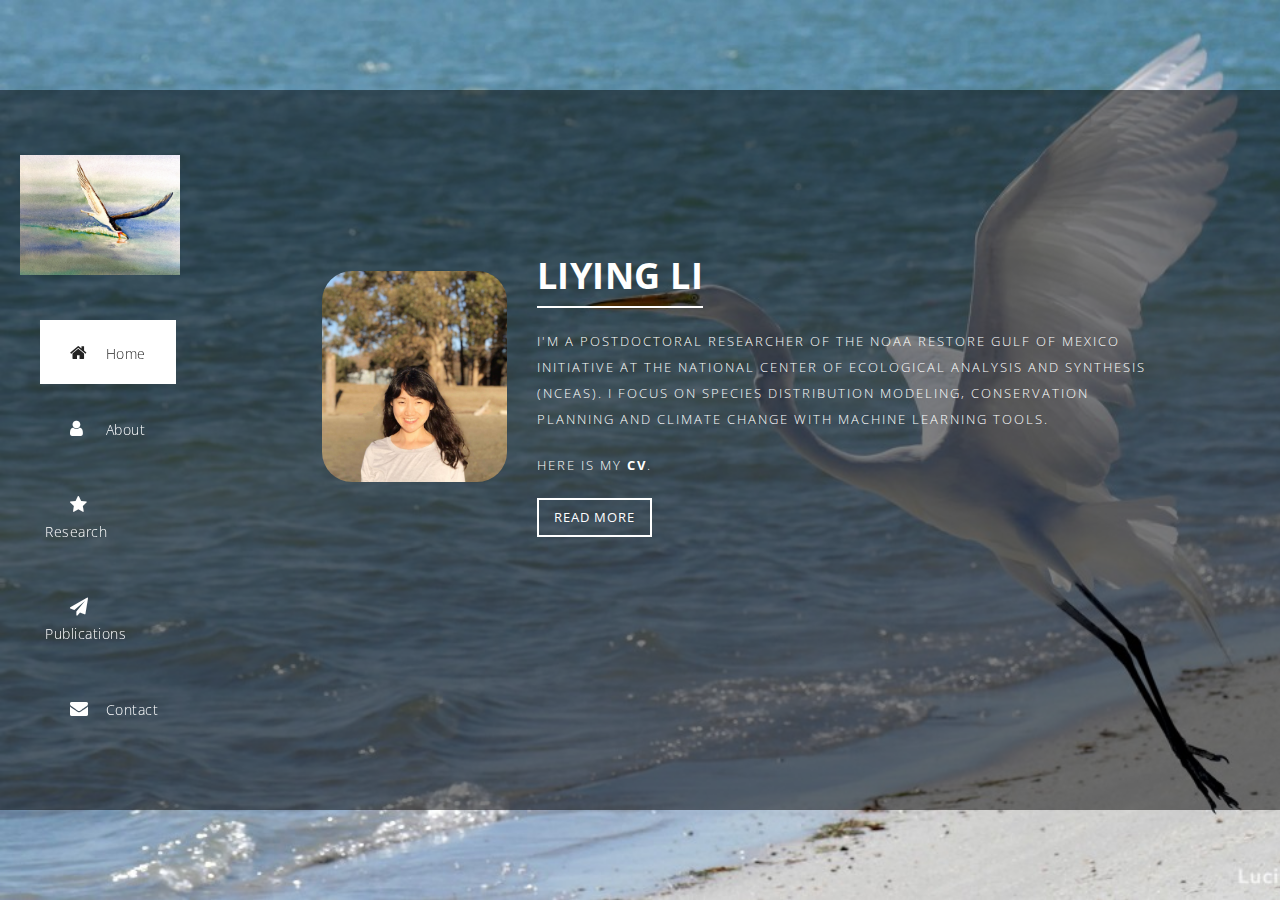
==== index.html @ 8b572920 "Update index.html" ====
<!DOCTYPE html>
<html>
<head>
    <title>Liying Li's Personal Website</title> 
	<meta charset="utf-8">
	<meta http-equiv="X-UA-Compatible" content="IE=edge,chrome=1">
	<title>Home</title>
	<meta name="description" content="Liying Li's Personal Website">
    <meta name="viewport" content="width=device-width, initial-scale=0.6, shrink-to-fit=yes">
    <meta name="google-site-verification" content="MjU6pupLLV7Uc16pn0d8Kx8k9lB2FDEqv-tGC2-SAro" />
    <meta name=”keyword” content="Liying, Liying Li, UCSB, Postdoctoral Researcher, Personal Website, homepage, ES, Environmental Science, AI, Machine Learning"> 
	<meta name="viewport" content="width=device-width, initial-scale=1">
	<link rel="apple-touch-icon" href="apple-touch-icon.png">
    
	<link rel="stylesheet" href="css/bootstrap.min.css">
	<link rel="stylesheet" href="css/bootstrap-theme.min.css">
	<link rel="stylesheet" href="css/fontAwesome.css">
	<link rel="stylesheet" href="css/light-box.css">
	<link rel="stylesheet" href="css/templatemo-main.css">

	<link href="https://fonts.googleapis.com/css?family=Open+Sans:300,400,600,700,800" rel="stylesheet">

	<script src="js/vendor/modernizr-2.8.3-respond-1.4.2.min.js"></script>
</head>

<body>

<div class="sequence">

  <div class="seq-preloader">
	<svg width="39" height="16" viewBox="0 0 39 16" xmlns="http://www.w3.org/2000/svg" class="seq-preload-indicator"><g fill="#F96D38"><path class="seq-preload-circle seq-preload-circle-1" d="M3.999 12.012c2.209 0 3.999-1.791 3.999-3.999s-1.79-3.999-3.999-3.999-3.999 1.791-3.999 3.999 1.79 3.999 3.999 3.999z"/><path class="seq-preload-circle seq-preload-circle-2" d="M15.996 13.468c3.018 0 5.465-2.447 5.465-5.466 0-3.018-2.447-5.465-5.465-5.465-3.019 0-5.466 2.447-5.466 5.465 0 3.019 2.447 5.466 5.466 5.466z"/><path class="seq-preload-circle seq-preload-circle-3" d="M31.322 15.334c4.049 0 7.332-3.282 7.332-7.332 0-4.049-3.282-7.332-7.332-7.332s-7.332 3.283-7.332 7.332c0 4.05 3.283 7.332 7.332 7.332z"/></g></svg>
  </div>
  
</div>


	<nav>
	  <div class="logo">
		 <img src="img/blackskimmer.png" alt="">
	  </div>
	  <ul>
		<li><a href="#1"><i class="fa fa-home"></i> <em>Home</em></a></li>
		<li><a href="#2"><i class="fa fa-user"></i> <em>About</em></a></li>
		<li><a href="#3"><i class="fa fa-star"></i> <em>Research</em></a></li>
		<li><a href="#4"><i class="fa fa-send"></i> <em>Publications</em></a></li>
		<li><a href="#5"><i class="fa fa-envelope"></i> <em>Contact</em></a></li>
	  </ul>
	</nav>
	
	<div class="slides">
	  <div class="slide" id="1">
		<div class="content first-content">
		  <div class="container-fluid">
			  <div class="col-md-3">
				  <div class="author-image"><img src="img/author_image.jpg" alt=""></div>

			  </div>
			  <div class="col-md-9">
				  <h2>Liying Li</h2>
				  <p>I'm a Postdoctoral Researcher of the NOAA RESTORE Gulf of Mexico Initiative at the National Center of Ecological Analysis and Synthesis (NCEAS). I focus on species distribution modeling, conservation planning and climate change with machine learning tools. 
				  </p>
					<p>Here is my <a href="CV.pdf" target="_blank" download><b>CV</b></a>.
                  </p>
				  <div class="main-btn"><a href="#2">Read More</a></div>
			  </div>
		  </div>
		</div>
	  </div>
	  <div class="slide" id="2">
		<div class="content second-content">
			<div class="container-fluid">
				<div class="col-md-5">
					<div class="left-image">
					  <img src="img/li_7552.jpg" alt="">
				  </div>
				</div>
				<div class="col-md-6">
					<div class="right-content">
						<h2>About Me</h2>

						<p> I earned my Ph.D. in Environmental Science from University of California, Merced at <a href="https://wsm.ucmerced.edu/" target="_blank"></a>Water Systems Management lab under the mentorship of Professor Josue Medellin-Azuara. My doctoral research was on conserving birds on California’s farmlands using dynamic flooded habitats. Currently, I study climate change and land use impacts on coastal bird species in the Gulf of Mexico. 
						<p>
							  I use machine learning models and citizen science Ebird data to delineate the variations in migratory species population across time and space. 
						</p>
						<p>
							  I am working on how to use state of art artificial intelligences to handle the multi-modality big data better in generating information for the <a href="https://restoreactscienceprogram.noaa.gov/funding-opportunities/gulfeco" target="_blank"><b>Gulf</b></a>’s restoration decision-making support
						</p>

					  <div class="main-btn"><a href="#3">Read More</a></div>
				  </div>
				</div>
			</div>
		</div>
	  </div>
	  <div class="slide" id="3">
        <div class="content second-content">
            <div class="container-fluid">
                <div class="col-md-12">
                    <div class="left-content">
                        <h2>Research Interests</h2>
                        <br>
                        <h4>AI for species distribution modeling</h4>
                        <h3>&ensp;&ensp;&ensp;&#9679;  <b>Deep Learning</b> for avian demographic models </h3>
                        <h3>&ensp;&ensp;&ensp;&#9679;  Joint species modeling to model both biotic and abiotic niche </h3>
                        <h3>&ensp;&ensp;&ensp;&#9679;  Trait-based analysis to idenfy the climate resiliences in community composition   </h3>

                        <br>
                        <h4>Remote-sensing for ecological studyies</h4>
                        <h3>&ensp;&ensp;&ensp;&#9679; Using remote-sensing for lanscape characterization for ecological models </h3>
                        <h3>&ensp;&ensp;&ensp;&#9679; Combining oceanic and terestrial remote-sensing products for across shoreline modeling</h3>

                        <br>
                        <h4>Ensemble machine learning species niche models</h4>
                        <h3>&ensp;&ensp;&ensp;&#9679; Rectangular and adaptive quatree models to capture continuous ecological niche change </h3>
                        
                        <p> </p>
                        
                        <br>
                        <h3>Combining economic and ecological models to integrate human-nature interfaces in resources management </h3>
                        
                        <br>
                        <h3>Geospatial analysis and visualization </h3>
                        
                        <h3></h3>
                      <div class="main-btn"><a href="#4">Read More</a></div>
                  </div>
                </div>
            </div>
        </div>
      </div>
      <div class="slide" id="4">
        <div class="content third-content">
            <div class="container-fluid">
                <div class="col-md-12">
                    <div class="left-content">
                        <h2>Publications & Presentations</h2> <br>

						<h6><a href="https://www.sciencedirect.com/science/article/pii/S0301421513001766">Carbon dioxide emission drivers for a typical metropolis using input–output structural decomposition analysis
</a                     ></h6> 
                        <h3> Yafei Wang, Hongyan Zhao, <b>Liying Li</b>, Zhu Liu, Sai Liang. Energy Policy. 2013 </h3>


						<h6><a href="https://www.sciencedirect.com/science/article/pii/S2666790821002469">Integrating climate change impact in new building design process: A review of building life cycle carbon emission assessment methodologies
</a                     ></h6> 
                        <h3> <b>Liying Li</b>. Cleaner Engineering and Technology. 2021 </h3>



						<h6><a href="https://www.sciencedirect.com/science/article/pii/S0021979713009211">Electrochemically enhanced adsorption of nonylphenol on carbon nanotubes: Kinetics and isotherms study
</a                     ></h6> 
                        <h3> Xiaona Li, Shuo Chen, <b>Liying Li</b>, Xie Quan, Huimin Zhao. Journal of Colloid and Interface Science. 2022 </h3>



						 <h6><a href="https://www.mdpi.com/2073-4441/14/6/966">Managing Aquifer Recharge to Overcome Overdraft in the Lower American River, California, USA
</a                     ></h6> 
                        <h3>Mahesh L. Maskey, Mustafa S. Dogan, Angel Santiago Fernandez-Bou, <b>Liying Li</b>, Alexander Guzman, Wyatt Arnold, Erfan Goharian, Jay R. Lund, Josue Medellin-Azuara. Water. 2022.</h3>



						 <h6><a href="https://thescipub.com/abstract/erjsp.2020.45.53">The Governance of Low-Carbon Transitions in a Multilevel Perspective Framework: How Does the Concept of ‘System Transformation’ Work?
</a                     ></h6> 
                        <h3><b>Liying Li</b>. Energy Research. 2020.</h3>



						 <h6><a href="https://ascelibrary.org/doi/abs/10.1061/9780784483701.020">Assessing Climate Change Impacts and Adaptation Options of Rain-Fed Agriculture in Africa with Integrated Modelling Framework
</a                     ></h6> 
                        <h3><b>Liying Li</b>. Geo-Extreme. 2021.</h3>



                        <h6><a href="https://scholar.google.com/citations?view_op=view_citation&hl=en&user=a3bBiUIAAAAJ&citation_for_view=a3bBiUIAAAAJ:Se3iqnhoufwC">Multi-benefit Conservation Planning for Balancing the Competing Land and Water Use for Human and Biodiversity Conservation
</a                     ></h6> 
                        <h3><b>Liying Li</b>. AGU 2024.</h3>

                        <h6><a href="papers/ssrn-5059879.pdf" target="_blank">Hydro-Economically Optimized Water Allocation with Climate Change, Managed Groundwater Recharge, and Prioritized Wetland Deliveries to Moderate Human-Nature Water Use Conflicts</a></h6> 
                        <h3><b>Liying Li</b>, Mustafa S. Dogan, Mahesh Maskey, José M. Rodriguez-Flores, Kellie Vache, Spencer Cole, Sarah E. Null, Joshua Viers, Mohammad Safeeq, Josue Medellin-Azuara, Martha Conklin. SSRN https://papers.ssrn.com/sol3/papers.cfm?abstract_id=5059879. 2024.</h3>


                        
                      <div class="main-btn"><a href="#5">Read More</a></div>
                  </div>
                </div>
            </div>
        </div>
      </div>
	<div class="slide" id="5">
        <div class="content third-content">
            <div class="container-fluid">
                <div class="col-md-12">
                    <div class="left-content">
                        <h2>Contact</h2> <br>
                        <h6><i class="fa fa-envelope"></i>&ensp;&ensp;&ensp;lli [AT] nceas.ucsb.edu &ensp;&ensp;&ensp;liliying88 [AT] gmail [DOT] com</h6>
                        <p> </p>
                        <br>
                        <h6><i class="fa fa-location-arrow"></i> &ensp;&ensp;&ensp; Santa Barbara, CA 93110 USA</h6>
                        
                    </div>
                </div>
            </div>
        </div>
      </div>



<script src="js/vendor/jquery-1.11.2.min.js"></script>

<script src="js/vendor/bootstrap.min.js"></script>

<script src="js/datepicker.js"></script>
<script src="js/plugins.js"></script>
<script src="js/main.js"></script>

<script type="text/javascript">
$(document).ready(function() {

	

	// navigation click actions 
	$('.scroll-link').on('click', function(event){
		event.preventDefault();
		var sectionID = $(this).attr("data-id");
		scrollToID('#' + sectionID, 750);
	});
	// scroll to top action
	$('.scroll-top').on('click', function(event) {
		event.preventDefault();
		$('html, body').animate({scrollTop:0}, 'slow');         
	});
	// mobile nav toggle
	$('#nav-toggle').on('click', function (event) {
		event.preventDefault();
		$('#main-nav').toggleClass("open");
	});
});
// scroll function
function scrollToID(id, speed){
	var offSet = 0;
	var targetOffset = $(id).offset().top - offSet;
	var mainNav = $('#main-nav');
	$('html,body').animate({scrollTop:targetOffset}, speed);
	if (mainNav.hasClass("open")) {
		mainNav.css("height", "1px").removeClass("in").addClass("collapse");
		mainNav.removeClass("open");
	}
}
if (typeof console === "undefined") {
	console = {
		log: function() { }
	};
}
</script>
</body>
</html>
---- css/light-box.css ----
/* LIGHT BOX */

body:after {
  content: url(../img/close.png) url(../img/loading.gif) url(../img/prev.png) url(../img/next.png);
  display: none;
}

body.lb-disable-scrolling {
  overflow: hidden;
}

.lightboxOverlay {
  position: absolute;
  top: 0;
  left: 0;
  z-index: 99999;
  background-color: black;
  filter: progid:DXImageTransform.Microsoft.Alpha(Opacity=80);
  opacity: 0.8;
  display: none;
}

.lightbox {
  position: absolute;
  margin-top: 0%;
  left: 0;
  width: 100%;
  z-index: 100000;
  text-align: center;
  line-height: 0;
  font-weight: normal;
}

.lightbox .lb-image {
  display: block;
  height: auto;
  max-width: inherit;
  max-height: none;
  border-radius: 5px;

  /* Image border */
  border: 10px solid white;
}

.lightbox a img {
  border: none;
}

.lb-outerContainer {
  position: relative;
  *zoom: 1;
  width: 250px;
  height: 250px;
  margin: 0 auto;
  border-radius: 4px;

  /* Background color behind image.
     This is visible during transitions. */
  background-color: white;
}

.lb-outerContainer:after {
  content: "";
  display: table;
  clear: both;
}

.lb-loader {
  position: absolute;
  top: 43%;
  left: 0;
  height: 25%;
  width: 100%;
  text-align: center;
  line-height: 0;
}

.lb-cancel {
  display: block;
  width: 32px;
  height: 32px;
  margin: 0 auto;
  background: url(../img/loading.gif) no-repeat;
}

.lb-nav {
  position: absolute;
  top: 0;
  left: 0;
  height: 100%;
  width: 100%;
  z-index: 10;
}

.lb-container > .nav {
  left: 0;
}

.lb-nav a {
  outline: none;
  background-image: url('[data-uri]');
}

.lb-prev, .lb-next {
  height: 100%;
  cursor: pointer;
  display: block;
}

.lb-nav a.lb-prev {
  width: 34%;
  left: 0;
  float: left;
  background: url(../img/prev.png) left 48% no-repeat;
  filter: progid:DXImageTransform.Microsoft.Alpha(Opacity=0);
  opacity: 0;
  -webkit-transition: opacity 0.6s;
  -moz-transition: opacity 0.6s;
  -o-transition: opacity 0.6s;
  transition: opacity 0.6s;
}

.lb-nav a.lb-prev:hover {
  filter: progid:DXImageTransform.Microsoft.Alpha(Opacity=100);
  opacity: 1;
}

.lb-nav a.lb-next {
  width: 64%;
  right: 0;
  float: right;
  background: url(../img/next.png) right 48% no-repeat;
  filter: progid:DXImageTransform.Microsoft.Alpha(Opacity=0);
  opacity: 0;
  -webkit-transition: opacity 0.6s;
  -moz-transition: opacity 0.6s;
  -o-transition: opacity 0.6s;
  transition: opacity 0.6s;
}

.lb-nav a.lb-next:hover {
  filter: progid:DXImageTransform.Microsoft.Alpha(Opacity=100);
  opacity: 1;
}

.lb-dataContainer {
  margin: 0 auto;
  padding-top: 5px;
  *zoom: 1;
  width: 100%;
  -moz-border-radius-bottomleft: 4px;
  -webkit-border-bottom-left-radius: 4px;
  border-bottom-left-radius: 4px;
  -moz-border-radius-bottomright: 4px;
  -webkit-border-bottom-right-radius: 4px;
  border-bottom-right-radius: 4px;
}

.lb-dataContainer:after {
  content: "";
  display: table;
  clear: both;
}

.lb-data {
  padding: 0 4px;
  color: #ccc;
}

.lb-data .lb-details {
  width: 85%;
  float: left;
  text-align: left;
  line-height: 1.1em;
}

.lb-data .lb-caption {
  font-size: 13px;
  font-weight: bold;
  line-height: 1em;
}

.lb-data .lb-caption a {
  color: #4ae;
}

.lb-data .lb-number {
  margin-top: 15px;
  display: block;
  clear: left;
  padding-bottom: 1em;
  font-size: 13px;
  color: #999999;
}

.lb-data .lb-close {
  display: block;
  float: right;
  width: 30px;
  height: 30px;
  background: url(../img/close.png) top right no-repeat;
  text-align: right;
  outline: none;
  filter: progid:DXImageTransform.Microsoft.Alpha(Opacity=70);
  opacity: 0.7;
  -webkit-transition: opacity 0.2s;
  -moz-transition: opacity 0.2s;
  -o-transition: opacity 0.2s;
  transition: opacity 0.2s;
}

.lb-data .lb-close:hover {
  cursor: pointer;
  filter: progid:DXImageTransform.Microsoft.Alpha(Opacity=100);
  opacity: 1;
}
---- css/templatemo-main.css ----
@keyframes seq-preloader {
  50% {
    opacity: 1;
  }
  
  100% {
    opacity: 0;
  }
}

.seq-preloader {
  background: white;
  visibility: visible;
  opacity: 1;
  position: absolute;
  z-index: 9999;
  height: 100%;
  width: 100%;
  top: 0;
  left: 0;
  right: 0;
  bottom: 0;
}

.seq-preloader.seq-preloaded {
  opacity: 0;
  visibility: hidden;
  transition: visibility 0s .5s, opacity .5s;
}

.seq-preload-indicator {
  overflow: visible;
  position: relative;
  top: 50%;
  left: 50%;
  transform: translate(-50%, -50%);
}

.seq-preload-circle {
  display: inline-block;
  height: 12px;
  width: 12px;
  fill: #7a7a7a;
  opacity: 0;
  animation: seq-preloader 1.25s infinite;
}

.seq-preload-circle-2 {
  animation-delay: .15s;
}

.seq-preload-circle-3 {
  animation-delay: .3s;
}

.seq-preload-indicator-fallback {
  width: 42px;
  overflow: visible;
}

.seq-preload-indicator-fallback .seq-preload-circle {
  width: 8px;
  height:8px;
  background-color: #f4f4f4;
  border-radius: 100%;
  opacity: 1;
  display: inline-block;
  vertical-align: middle;
}

.seq-preload-indicator-fallback .seq-preload-circle-2 {
  margin-left: 3px;
  margin-right: 3px;
  width: 12px;
  height: 12px;
}

.seq-preload-indicator-fallback .seq-preload-circle-3 {
  width: 16px;
  height: 16px;
}


/* MAIN CSS */

@-webkit-keyframes fill {
  0% {
    width: 0%;
    height: 1px;
  }
  50% {
    width: 100%;
    height: 1px;
  }
  100% {
    width: 100%;
    height: 100%;
    background: #fff;
  }
}
@keyframes fill {
  0% {
    width: 0%;
    height: 1px;
  }
  50% {
    width: 100%;
    height: 1px;
  }
  100% {
    width: 100%;
    height: 100%;
    background: #fff;
  }
}
@-webkit-keyframes fillColour {
  0% {
    color: #fff;
  }
  50% {
    color: #fff;
  }
  100% {
    color: #333;
  }
}
@keyframes fillColour {
  0% {
    color: #fff;
  }
  50% {
    color: #fff;
  }
  100% {
    color: #333;
  }
}
* {
  margin: 0;
  padding: 0;
  -webkit-box-sizing: border-box;
  box-sizing: border-box;
  font-family: "Open Sans", sans-serif;
}

html {
	overflow: hidden;
}

body {
  overflow: hidden;
  font-size: 100%;
}

nav {
	top: 10vh;
	bottom: 10vh;
  	text-align: center;
  	background: rgba(0, 0, 0, 0.5);
  	position: fixed;
  	z-index: 100;
  	height: 80vh;
  	left: 0;
  	width: 15%;
  	font-weight: 300;
  	font-size: 1rem;
}

nav em {
	font-style: normal;
	margin-left: 5px;
	font-size: 14px;
}

nav ul li i {
	width: 25px;
}

nav ul li a {
	font-size: 18px;
}

nav .mini-logo {
	display: none;
}

nav .logo {
  height: 120px;
  width: 200px;
  opacity: 1.0;
	margin-top: 45px;
	padding: 20px 20px;
}

nav .logo img {
	max-width: 100%;
	overflow-y: hidden;
}

nav ul {
	margin-top: 60px;
  	text-align: left;
  	margin-left: 40px;
  	list-style-type: none;
  	height: 48vh;
  	display: -webkit-box;
  	display: -ms-flexbox;
  	display: flex;
  	-webkit-box-orient: vertical;
  	-webkit-box-direction: normal;
    -ms-flex-direction: column;
    flex-direction: column;
  	-ms-flex-pack: distribute;
    justify-content: space-around;
}
nav ul li {
	margin: 25px 0px;
}
nav a, nav a:visited, nav a:active {
  color: #fff;
}
nav a {
	text-decoration: none!important;
	font-size: 14px;
	letter-spacing: 0.5px;
  	-webkit-transition: color 2s, background 1s;
  	transition: color 2s, background 1s;
  	padding: 20px 30px;
  	position: relative;
  	z-index: 0;
}
nav a.active {
  background-color: #fff;
  color: #232323;
}
nav a::before {
  content: "";
  position: absolute;
  height: 0%;
  width: 0%;
  bottom: 0;
  left: 0;
  opacity: 1;
  z-index: -1;
}
nav a:hover {
	text-decoration: none;
  -webkit-animation: fillColour 0.7s forwards ease-in-out;
          animation: fillColour 0.7s forwards ease-in-out;
}
nav a:hover::before {
  -webkit-animation: fill 0.7s forwards ease-in-out;
          animation: fill 0.7s forwards ease-in-out;
  opacity: 1;
}

.slides {
  width: 500vw;
  height: 100vh;
  -webkit-transition: -webkit-transform 0.8s ease;
  transition: -webkit-transform 0.8s ease;
  transition: transform 0.8s ease;
  transition: transform 0.8s ease, -webkit-transform 0.8s ease;
}
.slides .slide {
  height: 100vh;
  width: 100vw;
  float: left;
  text-align: center;
  background-size: cover;
}
.slides .slide .content {
  overflow-y: scroll;
  position: relative;
  width: 85%;
  height: 80%;
  left: 15%;
  top: 10%;
  bottom: 10%;
  background: rgba(0, 0, 0, 0.5);
}
.content::-webkit-scrollbar {
  width: 5px;
  height: 8px;
  background-color: rgba(0, 0, 0, 0.5);
}
/* Add a thumb */
.content::-webkit-scrollbar-thumb {
    background: rgba(250, 250, 250, 0.5);
}

.slides .slide:nth-child(1) {
  background-image: url(../img/first_bg.jpg);
}
.slides .slide:nth-child(2) {
  background-image: url(../img/second_bg.jpg);
}
.slides .slide:nth-child(3) {
  background-image: url(../img/third_bg.jpg);
}
.slides .slide:nth-child(4) {
  background-image: url(../img/fourth_bg.jpg);
 }
.slides .slide:nth-child(5) {
  background-image: url(../img/fifth_bg.jpg);
}
.slides .slide img {
  width: 100%;
}


.main-btn a:hover {
	background-color: #fff;
	color: #232323!important;
}


.first-content {
	padding: 100px;
	text-align: left;
	padding-top: 13%;
}

.first-content .author-image img {
	margin-top: 15px;
	border-radius: 30px;
	max-width: 100%;
	overflow: hidden;
	float: left;
	margin-right: 35px;
}

.first-content h2 {
	font-size: 36px;
	text-transform: uppercase;
	font-weight: 700;
	color: #fff;
	letter-spacing: 0.5px;
	border-bottom: 2px solid #fff;
	display: inline-block;
	padding-bottom: 10px;
	margin-bottom: 20px;
	margin-top: 0px;
}

.first-content p {
	color: #fff;
	font-size: 13px;
	text-transform: uppercase;
	font-weight: 300;
	letter-spacing: 2px;
	line-height: 26px;
	margin-bottom: 20px;
}

.first-content em {
	font-style: normal;
	font-weight: 600;
  color: #fff
}

.first-content .main-btn {
	display: inline-block;
	margin-right: 15px;
}

.first-content .main-btn a {
	display: inline-block;
	border: 2px solid #fff;
	padding: 8px 15px;
	font-size: 13px;
	text-transform: uppercase;
	letter-spacing: 1px;
	color: #fff;
	text-decoration: none;
	transition: all 0.5s;
	transition: all 0.5s;
}

.first-content .fb-btn {
	display: inline-block;
}

.first-content .fb-btn a {
	display: inline-block;
	background-color: #fff;
	border: 2px solid #fff;
	padding: 8px 15px;
	font-size: 13px;
	text-transform: uppercase;
	letter-spacing: 1px;
	color: #232323;
	text-decoration: none;
	transition: all 0.5s;
}

.first-content .fb-btn a:hover {
	color: #fff;
	background-color: transparent;
}


.second-content .container-fluid {
	padding-right: 0px;
	padding-left: 0px;
}

.second-content .container-fluid .col-md-6 {
	padding-right: 0px;
	padding-left: 0px;
}

.second-content .right-image img {
	max-width: 100%;
	min-width: 100%;
	overflow: hidden;
	float: right;
}

.second-content .left-content {
	padding: 60px;
	text-align: left;
}

.second-content h2 {
	font-size: 36px;
	text-transform: uppercase;
	font-weight: 700;
	color: #fff;
	letter-spacing: 0.5px;
	border-bottom: 2px solid #fff;
	display: inline-block;
	padding-bottom: 10px;
	margin-bottom: 20px;
	margin-top: 0px;
}

.second-content h4 {
    font-size: 20px;
    font-weight: 700;
    color: #fff;
    letter-spacing: 0.5px;
    display: inline-block;
    padding-bottom: 0px;
    margin-bottom: 10px;
    margin-top: 0px;
}
.second-content h5 {
    font-size: 16px;
    font-weight: 700;
    color: #fff;
    letter-spacing: 0.5px;
    display: inline-block;
    padding-bottom: 0px;
    margin-bottom: 10px;
    margin-top: 0px;
}
.second-content h6 {
    font-size: 16px;
    font-weight: 700;
    color: #fff;
    letter-spacing: 0.5px;
    display: inline-block;
    padding-bottom: 0px;
    margin-bottom: 10px;
    margin-top: 0px;
}
.second-content h3 {
    font-size: 13px;
    color: #fff;
    letter-spacing: 0.5px;
    font-weight: 300;
    margin-bottom: 10px;
}

.second-content p {
	font-size: 13px;
	color: #fff;
	letter-spacing: 0.5px;
	font-weight: 300;
	line-height: 24px;
	margin-bottom: 30px;
}

.second-content a {
	color: #fff;
	text-decoration: underline;
}

.second-content .main-btn a {
	display: inline-block;
	border: 2px solid #fff;
	padding: 8px 15px;
	font-size: 13px;
	text-transform: uppercase;
	letter-spacing: 1px;
	color: #fff;
	text-decoration: none;
	transition: all 0.5s;
}

.third-content .container-fluid {
    padding-right: 0px;
    padding-left: 0px;
}

.third-content .container-fluid .col-md-6 {
    padding-right: 0px;
    padding-left: 0px;
}

.third-content .right-image img {
    max-width: 100%;
    min-width: 100%;
    overflow: hidden;
    float: right;
}

.third-content .left-content {
    padding: 60px;
    text-align: left;
}

.third-content h2 {
    font-size: 36px;
    text-transform: uppercase;
    font-weight: 700;
    color: #fff;
    letter-spacing: 0.5px;
    border-bottom: 2px solid #fff;
    display: inline-block;
    padding-bottom: 10px;
    margin-bottom: 20px;
    margin-top: 0px;
}

.third-content h4 {
    font-size: 20px;
    font-weight: 700;
    color: #fff;
    letter-spacing: 0.5px;
    display: inline-block;
    padding-bottom: 0px;
    margin-bottom: 10px;
    margin-top: 0px;
}
.third-content h5 {
    font-size: 16px;
    font-weight: 700;
    color: #fff;
    letter-spacing: 0.5px;
    display: inline-block;
    padding-bottom: 0px;
    margin-bottom: 10px;
    margin-top: 0px;
}
.third-content h6 {
    font-size: 16px;
    font-weight: 700;
    color: #fff;
    letter-spacing: 0.5px;
    display: inline-block;
    padding-bottom: 0px;
    margin-bottom: 0px;
    margin-top: 0px;
}
.third-content h3 {
    font-size: 13px;
    color: #fff;
    letter-spacing: 0.5px;
    font-weight: 300;
    margin-bottom: 20px;
}

.third-content p {
    font-size: 13px;
    color: #fff;
    letter-spacing: 0.5px;
    font-weight: 300;
    line-height: 24px;
    margin-bottom: 30px;
}

.third-content a {
    color: #fff;
    text-decoration: underline;
}

.third-content .main-btn a {
    display: inline-block;
    border: 2px solid #fff;
    padding: 8px 15px;
    font-size: 13px;
    text-transform: uppercase;
    letter-spacing: 1px;
    color: #fff;
    text-decoration: none;
    transition: all 0.5s;
}




.fourth-content {
	padding: 5px;
}

.fourth-content .container-fluid {
	padding-right: 15px;
	padding-left: 15px;
}

.fourth-content .container-fluid .col-md-4 {
	padding-right: 0px;
	padding-left: 0px;
}

.fourth-content .item {
	margin: 10px;
}

.fourth-content .item img {
	max-width: 100%;
	overflow: hidden;
}

.fourth-content .item .thumb {
	position: relative;
}

.fourth-content .item .hover-effect {
	text-align: left;
	position: absolute;
	color: #fff;
	background-color: rgba(0,0,0,0.95);
	bottom: 0;
	top: 0;
	left: 0;
	right: 0;
	opacity: 0;
	visibility: hidden;
	transition: all 0.8s;
}

.fourth-content .item:hover .hover-effect {
	opacity: 1;
	visibility: visible;
}

.fourth-content .item .hover-effect .hover-content {
	transform: translateY(-50%);
    position: absolute;
    text-align: left;
    width: 100%;
    top: 50%;
    left: 0;
    padding: 30px;
}

.fourth-content .item .hover-effect h2 {
	font-size: 18px;
	text-transform: uppercase;
	font-weight: 700;
	color: #fff;
	letter-spacing: 0.5px;
	border-bottom: 1px solid #fff;
	display: inline-block;
	padding-bottom: 10px;
	margin-bottom: 10px;
	margin-top: 0px;
}

.fourth-content .item .hover-effect p {
	font-size: 13px;
	text-transform: uppercase;
	letter-spacing: 0.5px;
	line-height: 22px;
	padding-bottom: 0px;
	margin-bottom: 0px;
}



.fifth-content .container-fluid {
	padding-left: 0px;
	padding-right: 0px;
}

.fifth-content .container-fluid .col-md-6 {
	padding-left: 0px;
	padding-right: 0px;
}

.fifth-content #map {
	padding: 50px 0px 50px 50px;
}

.fifth-content #contact {
	padding: 50px 50px 50px 50px;
}

.fifth-content input {
  border-radius: 0px;
  padding-left: 15px;
  font-size: 13px;
  font-weight: 300;
  color: #fff;
  background-color: rgba(250, 250, 250, 0.15);
  outline: none;
  border: none;
  box-shadow: none;
  line-height: 40px;
  height: 40px;
  width: 100%;
  margin-bottom: 25px;
}

.fifth-content textarea {
  border-radius: 0px;
  padding-left: 15px;
  padding-top: 10px;
  font-size: 13px;
  font-weight: 300;
  color: #fff;
  background-color: rgba(250, 250, 250, 0.15);
  outline: none;
  border: none;
  box-shadow: none;
  height: 165px;
  max-height: 220px;
  width: 100%;
  max-width: 100%;
  margin-bottom: 25px;
}

.fifth-content button {
	max-width: 100%;
	width: 100%;
    display: inline-block;
	border: 2px solid #fff;
	padding: 8px 15px;
	font-size: 13px;
	text-transform: uppercase;
	letter-spacing: 1px;
	color: #fff;
	text-decoration: none;
	background-color: transparent;
	border-radius: 0px;
	transition: all 0.5s;
}

.fifth-content button:hover {
	color: #232323;
	background-color: #fff;
}

.footer .content {
	left: 30%;
	width: 70%;
	max-width: 70%;
	position: absolute;
	bottom: 0;
	right: 0;
	display: inline-block;
}

.footer .content p {
	text-align: center;
	font-size: 13px;
	color: #fff;
	margin-bottom: 20px;
}

.footer .content p a {
	color: #aaa;
	text-decoration: none;
}



/* REPONSIVE */

@media (max-width: 991px) {

	nav ul {
  		margin-left: 25px;
  	}

	.first-content {
		text-align: center;
		padding: 50px;
	}

	.first-content .author-image img {
		max-width: 195px;
		float: none;
		margin-right: 0px;
		margin-bottom: 30px;
	}

	.third-content .first-section {
		border-bottom: 1px solid rgba(250,250,250,0.3);
		padding-bottom: 45px;
		margin-bottom: 45px;
	}

	.third-content .first-section .left-content {
		margin-right: 0px;
		margin-bottom: 30px;
	}

	.third-content .first-section .right-image {
		margin-left: 0px;
	}

	.third-content .second-section .right-content {
		margin-left: 0px;
		margin-top: 30px;
	}


	.third-content .second-section .left-image {
		margin-right: 0px;
	}

	.fifth-content #map {
		padding: 30px 30px 30px 30px;
	}

	.fifth-content #contact {
		padding: 30px 30px 30px 30px;
	}

}

@media (max-width: 749px) {

	nav {
		width: 10vh;
	}

	nav .logo {
		display: none;
	}

	nav .mini-logo {
		margin-top: 60px;
		display: block;
	}

	nav ul {
		text-align: center;
		margin-left: 0px;
	}


	nav ul li em {
		display: none;
	}

	nav ul li i {
		width: 20px;
		height: 20px;
		line-height: 20px;
		text-align: center;
	}

	.first-content {
		padding: 20px 5px;
	}

	.first-content .main-btn {
		display: inline-block;
		margin-right: 0px;
		margin-bottom: 15px;
	}

	.second-content .left-content {
		padding: 30px;
		text-align: left;
	}

	.fourth-content .item .hover-effect h2 {
		font-size: 15px;
	}


	.fifth-content #map {
		padding: 15px 15px 15px 15px;
	}

	.fifth-content #contact {
		padding: 15px 15px 15px 15px;
	}

}

@media(max-width: 450px) {
	nav ul {
		margin-top: 30px;
	}
	nav ul li {
		margin: 10px 0px;
	}
	nav a {
	  	padding: 15px 20px;
	}
}
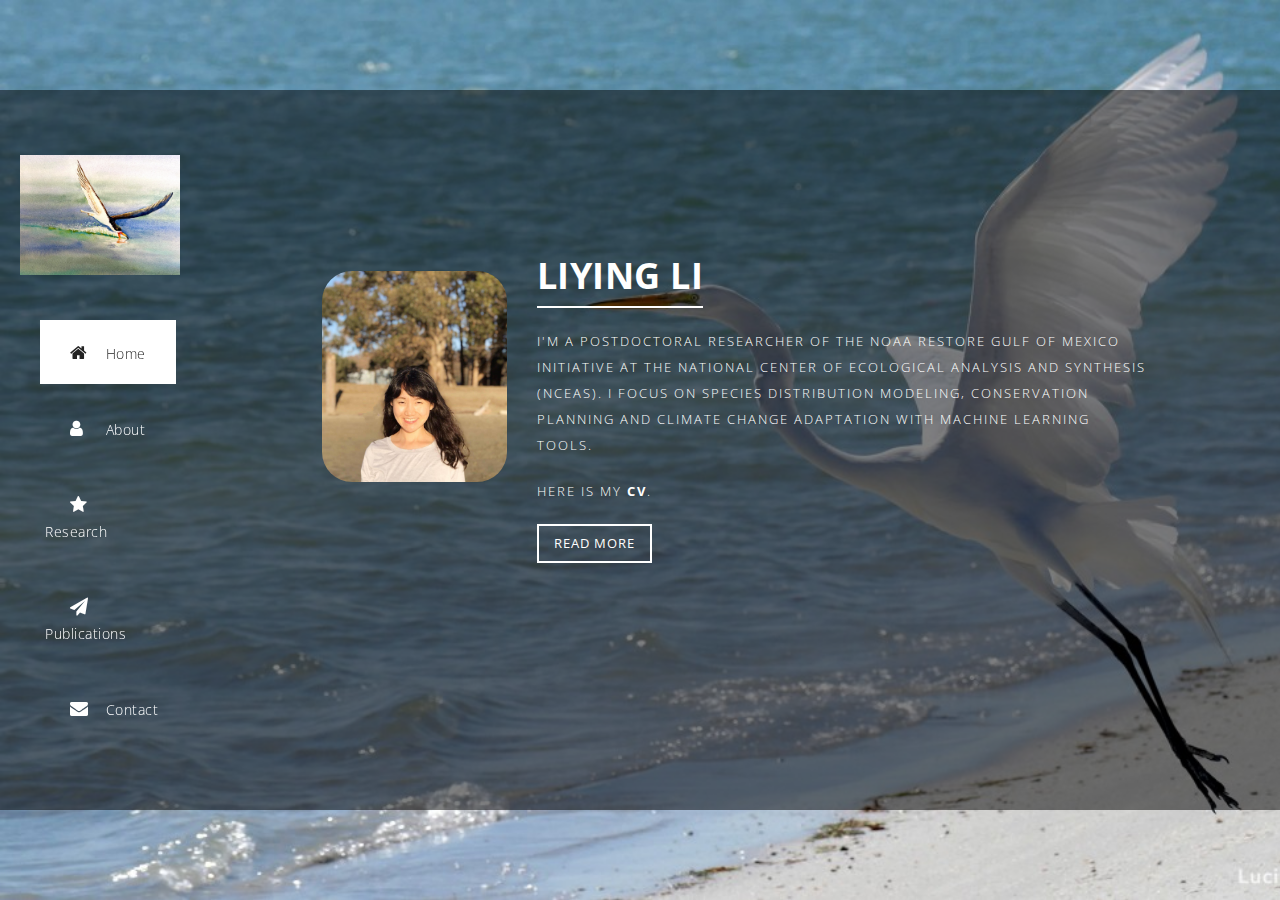
==== commit c38ea804: "Update index.html" ====
--- a/index.html
+++ b/index.html
@@ -57,7 +57,7 @@
 			  </div>
 			  <div class="col-md-9">
 				  <h2>Liying Li</h2>
-				  <p>I'm a Postdoctoral Researcher of the NOAA RESTORE Gulf of Mexico Initiative at the National Center of Ecological Analysis and Synthesis (NCEAS). I focus on species distribution modeling, conservation planning and climate change with machine learning tools. 
+				  <p>I'm a Postdoctoral Researcher of the NOAA RESTORE Gulf of Mexico Initiative at the National Center of Ecological Analysis and Synthesis (NCEAS). I focus on species distribution modeling, conservation planning and climate change adaptation with machine learning tools. 
 				  </p>
 					<p>Here is my <a href="CV.pdf" target="_blank" download><b>CV</b></a>.
                   </p>
@@ -78,9 +78,9 @@
 					<div class="right-content">
 						<h2>About Me</h2>
 
-						<p> I earned my Ph.D. in Environmental Science from University of California, Merced at <a href="https://wsm.ucmerced.edu/" target="_blank"></a>Water Systems Management lab under the mentorship of Professor Josue Medellin-Azuara. My doctoral research was on conserving birds on California’s farmlands using dynamic flooded habitats. Currently, I study climate change and land use impacts on coastal bird species in the Gulf of Mexico. 
+						<p> I earned my Ph.D. in Environmental Science from University of California, Merced at <a href="https://wsm.ucmerced.edu/" target="_blank"><b>Water Systems Management lab</b></a> under the mentorship of Professor Josue Medellin-Azuara. My doctoral research was on conserving birds on California’s farmlands using dynamic flooded habitats. Currently, I study climate change and land use impacts on coastal bird species in the Gulf of Mexico. 
 						<p>
-							  I use machine learning models and citizen science Ebird data to delineate the variations in migratory species population across time and space. 
+							  I use machine learning models and citizen science <a href="https://science.ebird.org/en" target="_blank"> <b>Ebird</b></a> data to delineate the variations in migratory species population across time and space. 
 						</p>
 						<p>
 							  I am working on how to use state of art artificial intelligences to handle the multi-modality big data better in generating information for the <a href="https://restoreactscienceprogram.noaa.gov/funding-opportunities/gulfeco" target="_blank"><b>Gulf</b></a>’s restoration decision-making support
